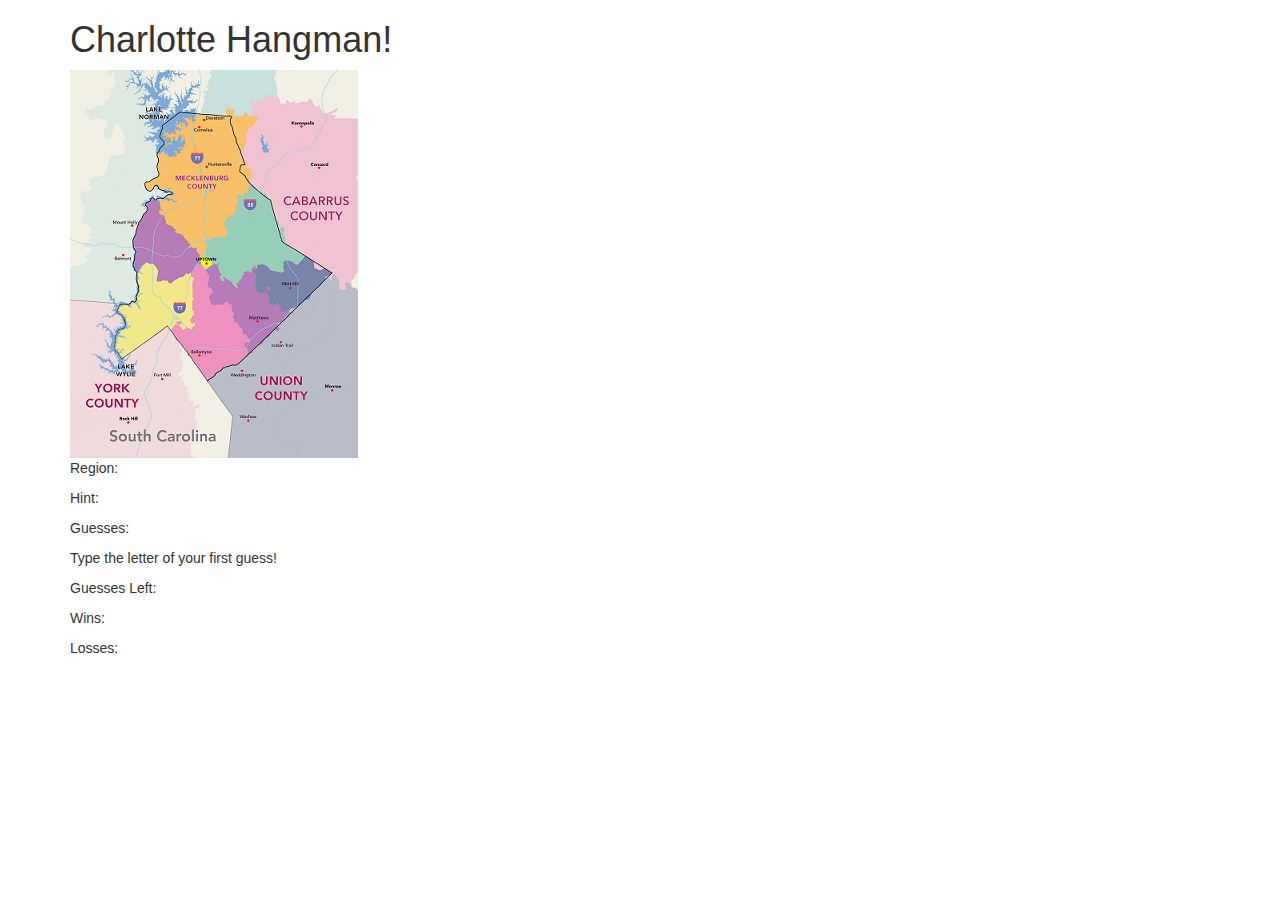
==== index3.html @ b56e7983 "index3 is game" ====
<!DOCTYPE html>
<html lang="en">
	<head>
		<meta charset="UTF-8">
		<meta name="viewport" content="width=device-width, initial-scale=1">
		<!-- Latest compiled and minified CSS -->
		<link rel="stylesheet" href="https://maxcdn.bootstrapcdn.com/bootstrap/3.3.7/css/bootstrap.min.css" integrity="sha384-BVYiiSIFeK1dGmJRAkycuHAHRg32OmUcww7on3RYdg4Va+PmSTsz/K68vbdEjh4u" crossorigin="anonymous">
		<link rel="stylesheet" type="text/css" href="assets/css/style.css">
		<title>CLT Hangman</title>
	</head>
		<body onload="start()"> <!--onload="hangmanWord()"-->
		<div class="container">

		<h1>Charlotte Hangman!</h1>

			<img id="current-photo" src="assets/images/Charlotte-Area-Map.png" alt="Charlotte Map">

			<div id="current-word">
				<p id="region">Region:</p>
				<p id="hint">Hint:</p>
				<p id="neighborhood-name"></p>
				<p id="guesses">Guesses:</p>
			</div>
			
			<div id="guesses">
				<p>Type the letter of your first guess!</p>
				<p id="score-guessesLeft">Guesses Left:</p>
				<p id="score-guessesLeft">Wins:</p>
				<p id="score-guessesLeft">Losses:</p>
			</div>
			

			<script src="assets/javascript/game3.js"></script>

		</body>
</html>
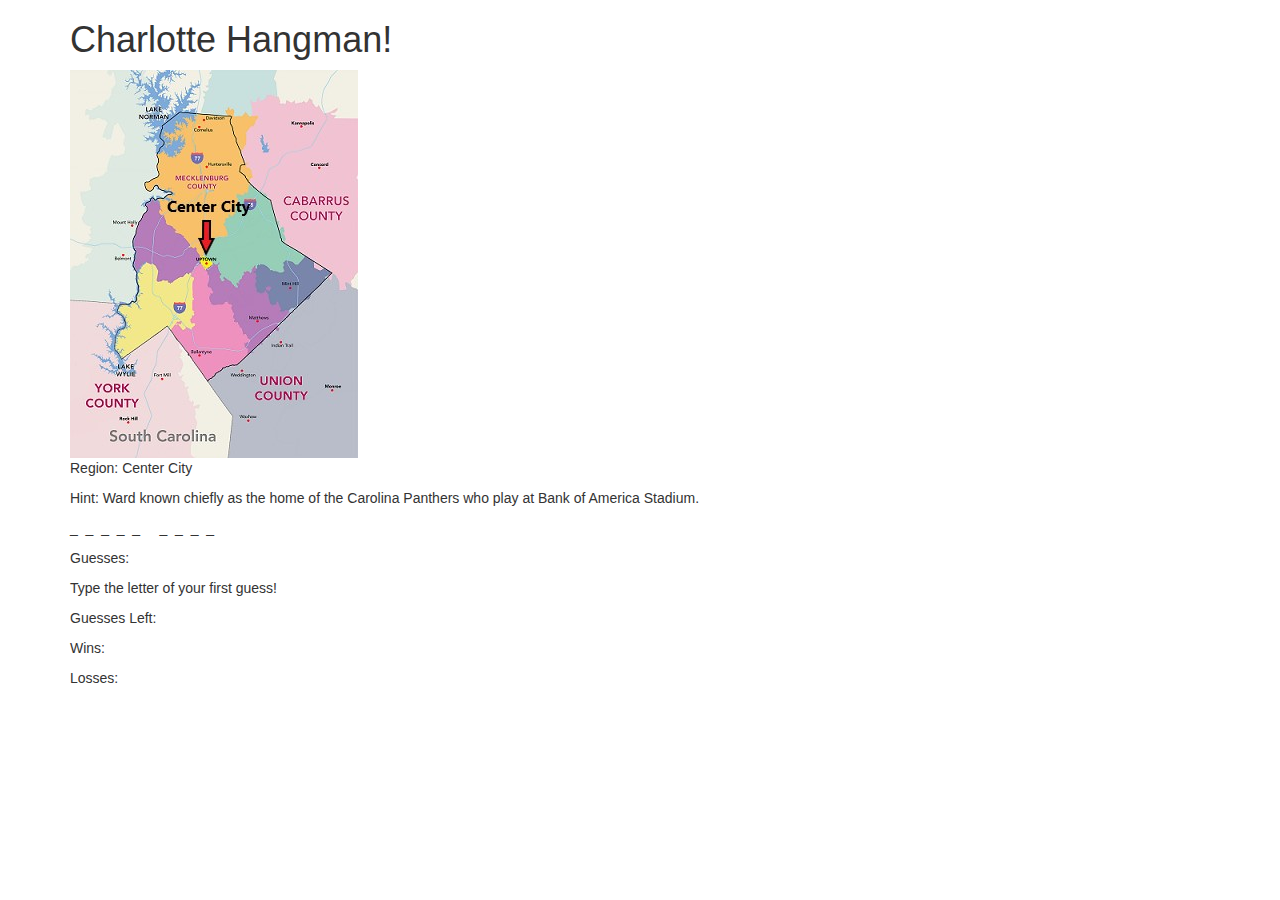
==== commit e55f16a8: "added correct guess statement" ====
--- a/index3.html
+++ b/index3.html
@@ -8,7 +8,7 @@
 		<link rel="stylesheet" type="text/css" href="assets/css/style.css">
 		<title>CLT Hangman</title>
 	</head>
-		<body onload="start()"> <!--onload="hangmanWord()"-->
+		<body> <!--onload="hangmanWord()"-->
 		<div class="container">
 
 		<h1>Charlotte Hangman!</h1>
@@ -20,6 +20,7 @@
 				<p id="hint">Hint:</p>
 				<p id="neighborhood-name"></p>
 				<p id="guesses">Guesses:</p>
+				<p id="error"></p>
 			</div>
 			
 			<div id="guesses">
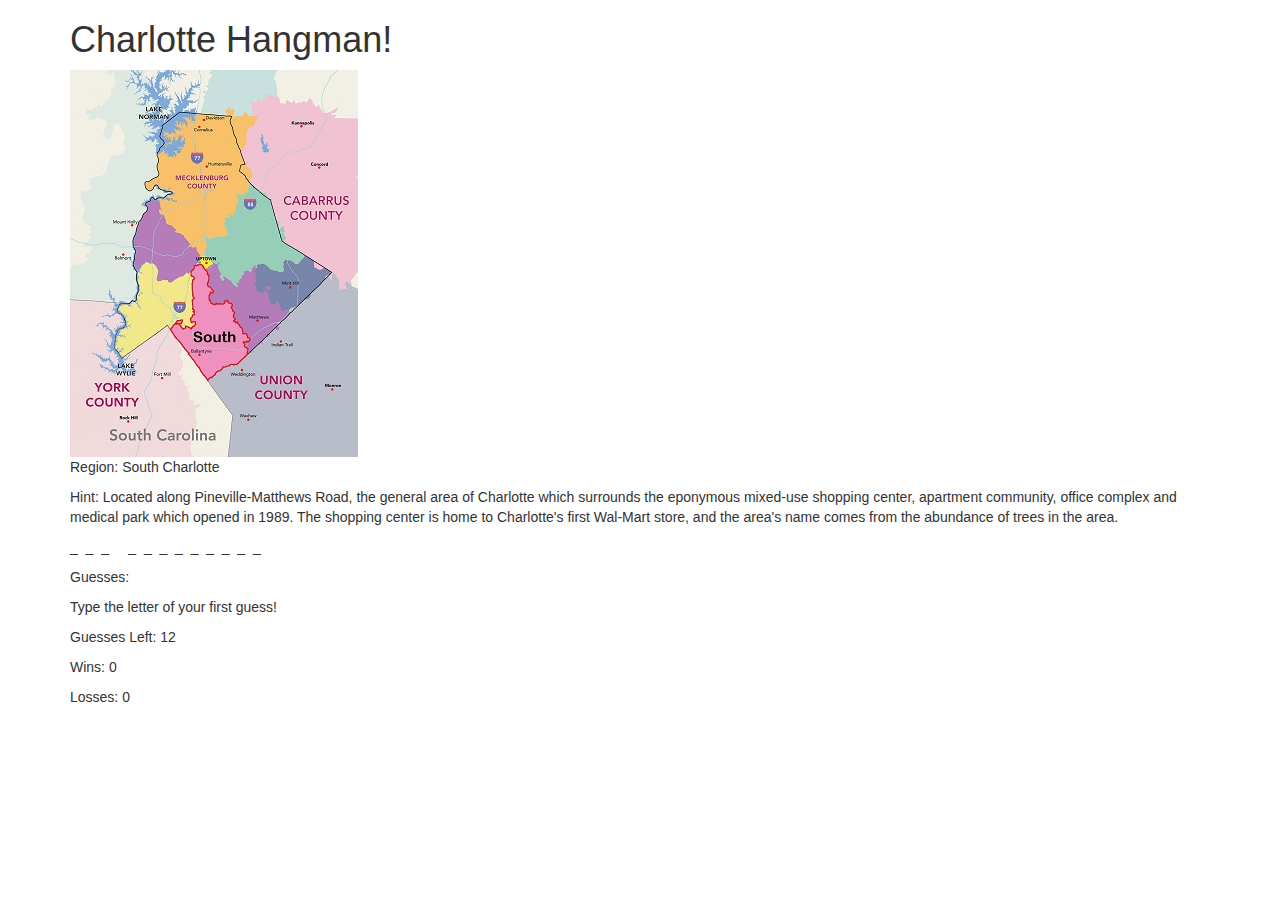
==== commit 07a61a70: "resolved several scoping issues" ====
--- a/index3.html
+++ b/index3.html
@@ -25,9 +25,9 @@
 			
 			<div id="guesses">
 				<p>Type the letter of your first guess!</p>
-				<p id="score-guessesLeft">Guesses Left:</p>
-				<p id="score-guessesLeft">Wins:</p>
-				<p id="score-guessesLeft">Losses:</p>
+				<p id="guesses-left">Guesses Left:</p>
+				<p id="wins">Wins:</p>
+				<p id="losses">Losses:</p>
 			</div>
 			
 
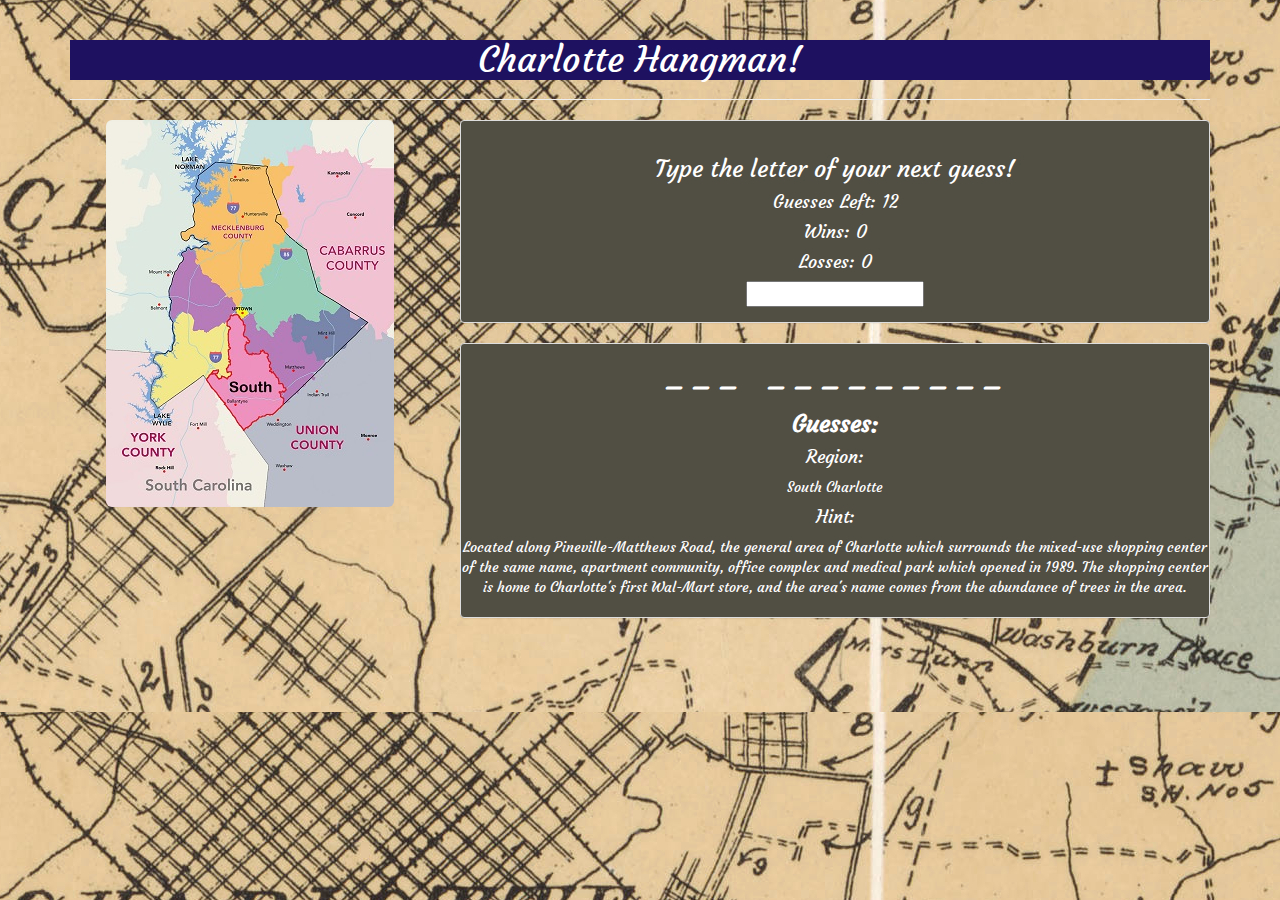
==== commit f3852d71: "restored functionality" ====
--- a/index3.html
+++ b/index3.html
@@ -6,31 +6,63 @@
 		<!-- Latest compiled and minified CSS -->
 		<link rel="stylesheet" href="https://maxcdn.bootstrapcdn.com/bootstrap/3.3.7/css/bootstrap.min.css" integrity="sha384-BVYiiSIFeK1dGmJRAkycuHAHRg32OmUcww7on3RYdg4Va+PmSTsz/K68vbdEjh4u" crossorigin="anonymous">
 		<link rel="stylesheet" type="text/css" href="assets/css/style.css">
+		<link href="https://fonts.googleapis.com/css?family=Courgette|Homemade+Apple|Kaushan+Script|Lovers+Quarrel|Niconne|Playfair+Display|Tangerine" rel="stylesheet">
 		<title>CLT Hangman</title>
 	</head>
 		<body> <!--onload="hangmanWord()"-->
 		<div class="container">
+			<div class="row">
+				<div class="col-lg-12 col-md-12 col-sm-12 col-xs-12">
+					<div class="page-header text-center" id="header">
+							<h1>Charlotte Hangman!</h1>
+					</div>
+				</div>
+			</div>
+			<div class="row">
+				<div class="col-lg-4 col-md-4 col-sm-4 col-xs-12">
+					<img class="img-responsive center-block media-heading img-rounded" id="current-photo" src="assets/images/Charlotte-Area-Map.png" alt="Charlotte Map">
+				</div>
+				<div class="col-lg-8 col-md-8 col-sm-8 col-xs-12">
+					<div class="row">
+						<div class="col-lg-12 col-md-12 col-sm-12 col-xs-12">
+							<div class="panel panel-default">
+								<div class="panel-body text-center">
+									<h3>Type the letter of your next guess!</h3>
+									<h4 id="guesses-left">Guesses Left:</h4>
+									<h4 id="wins">Wins:</h4>
+									<h4 id="losses">Losses:</h4>
+									<input type="text" id="mobile">
+									<audio id="myAudio" src="assets/images/Wasp-Sound.mp3"></audio>							
+								</div>
+							</div>
+						</div>
+					</div>
+				</div>
+				<div class="col-lg-8 col-md-8 col-sm-8 col-xs-12">
+					<div class="row">
+						<div class="col-lg-12 col-md-12 col-sm-12 col-xs-12">
+							<div class="panel panel-default">
+								<!--<div class="panel-body text-center">-->	
+									<dl class="dl-horizonal text-center">
+										<h3 id="neighborhood-name">
+										</h3>
+										<dd></dd>
+										<h3 id="guesses"></h3>
+										<dd></dd>
+										<h4>Region:</h4>
+										<dd id="region"></dd>
+										<h4>Hint:</h4>
+										<dd id="hint"></dd>
+										<dt id="error"></dt>
+									</ul>
+								<!-- </div> -->
+							</div>
+						</div>
+					</div>
+				</div>
+			</div>
 
-		<h1>Charlotte Hangman!</h1>
-
-			<img id="current-photo" src="assets/images/Charlotte-Area-Map.png" alt="Charlotte Map">
-
-			<div id="current-word">
-				<p id="region">Region:</p>
-				<p id="hint">Hint:</p>
-				<p id="neighborhood-name"></p>
-				<p id="guesses">Guesses:</p>
-				<p id="error"></p>
-			</div>
 			
-			<div id="guesses">
-				<p>Type the letter of your first guess!</p>
-				<p id="guesses-left">Guesses Left:</p>
-				<p id="wins">Wins:</p>
-				<p id="losses">Losses:</p>
-			</div>
-			
-
 			<script src="assets/javascript/game3.js"></script>
 
 		</body>
--- a/assets/css/style.css
+++ b/assets/css/style.css
@@ -0,0 +1,32 @@
+body {
+  /*font-family: 'Playfair Display', serif;*/
+  /*font-family: 'Kaushan Script', cursive;*/
+	/*font-family: 'Lovers Quarrel', cursive;*/
+	/*font-family: 'Niconne', cursive;*/
+	font-family: 'Courgette', cursive;
+	color: #ffffff;
+	/*font-family: 'Homemade Apple', cursive;*/
+}
+
+/*p, li, {
+    font-weight: bold;
+}*/
+#mobile {
+  caret-color: black;
+  color: black;
+}
+.panel {
+	background-color: #514e44;
+}
+
+/*#hint {
+	font-weight: normal;
+}
+*/
+/*
+font-family: 'Kaushan Script', cursive;
+font-family: 'Tangerine', cursive;
+font-family: 'Lovers Quarrel', cursive;
+font-family: 'Niconne', cursive;
+font-family: 'Courgette', cursive;
+font-family: 'Homemade Apple', cursive;*/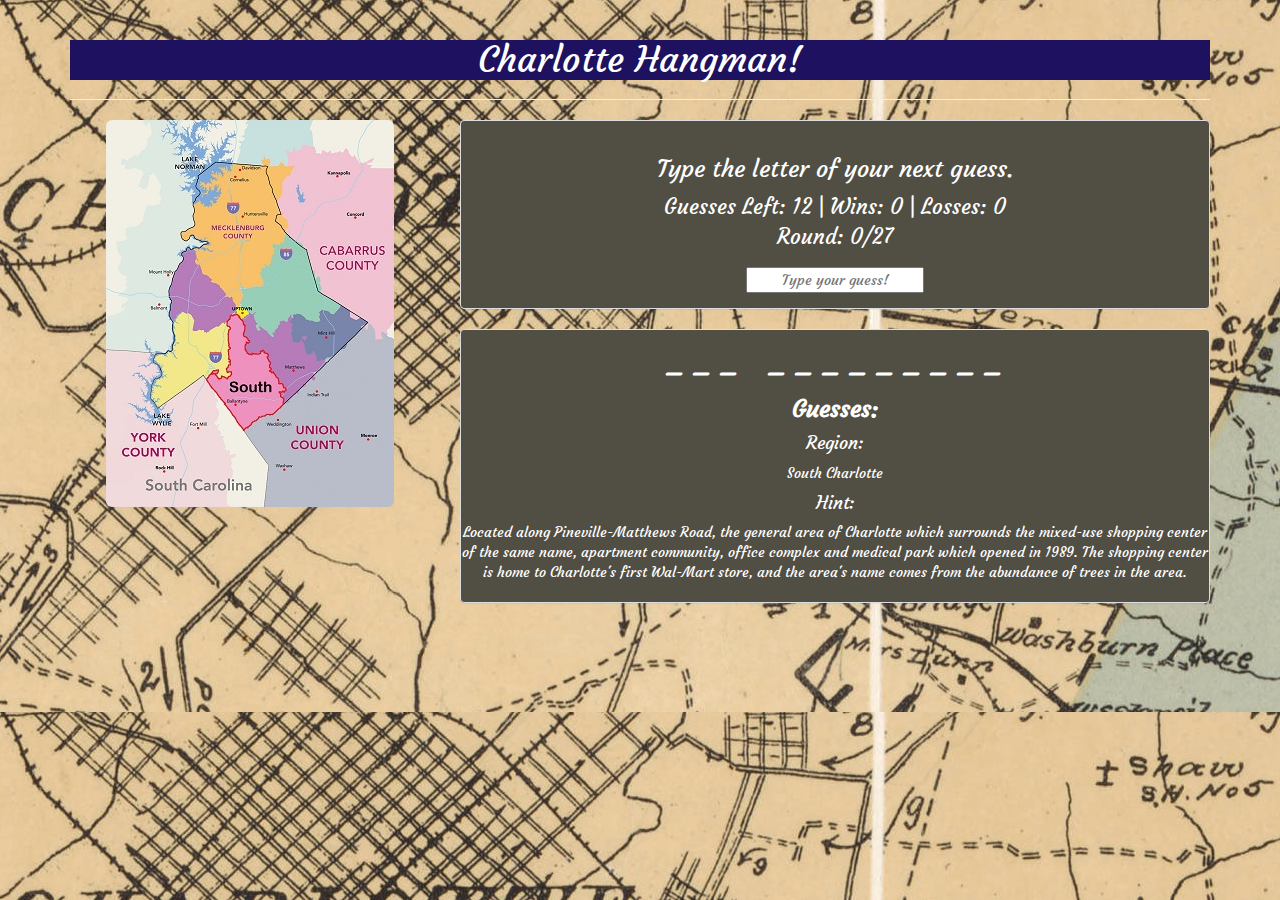
==== commit a2d23da9: "logic repaired for current app design" ====
--- a/index3.html
+++ b/index3.html
@@ -9,7 +9,7 @@
 		<link href="https://fonts.googleapis.com/css?family=Courgette|Homemade+Apple|Kaushan+Script|Lovers+Quarrel|Niconne|Playfair+Display|Tangerine" rel="stylesheet">
 		<title>CLT Hangman</title>
 	</head>
-		<body> <!--onload="hangmanWord()"-->
+		<body> 
 		<div class="container">
 			<div class="row">
 				<div class="col-lg-12 col-md-12 col-sm-12 col-xs-12">
@@ -27,11 +27,15 @@
 						<div class="col-lg-12 col-md-12 col-sm-12 col-xs-12">
 							<div class="panel panel-default">
 								<div class="panel-body text-center">
-									<h3>Type the letter of your next guess!</h3>
-									<h4 id="guesses-left">Guesses Left:</h4>
-									<h4 id="wins">Wins:</h4>
-									<h4 id="losses">Losses:</h4>
-									<input type="text" id="mobile">
+									<h3 id="msgField">Type the letter of your next guess!</h3>
+									<div class="scores">
+										<span id="guesses-left">Guesses Left:</span><span> | </span>
+										<span id="wins">Wins:</span><span> | </span>
+										<span id="losses">Losses:</span>
+										<br>
+										<span id="turn">Round: 0/27</span>
+									</div>
+									<input type="text"  class="text-center" id="mobile" placeholder="Type your guess!">
 									<audio id="myAudio" src="assets/images/Wasp-Sound.mp3"></audio>							
 								</div>
 							</div>
@@ -42,7 +46,6 @@
 					<div class="row">
 						<div class="col-lg-12 col-md-12 col-sm-12 col-xs-12">
 							<div class="panel panel-default">
-								<!--<div class="panel-body text-center">-->	
 									<dl class="dl-horizonal text-center">
 										<h3 id="neighborhood-name">
 										</h3>
@@ -54,8 +57,7 @@
 										<h4>Hint:</h4>
 										<dd id="hint"></dd>
 										<dt id="error"></dt>
-									</ul>
-								<!-- </div> -->
+									</dl>
 							</div>
 						</div>
 					</div>
--- a/assets/css/style.css
+++ b/assets/css/style.css
@@ -1,13 +1,13 @@
 body {
-  /*font-family: 'Playfair Display', serif;*/
-  /*font-family: 'Kaushan Script', cursive;*/
-	/*font-family: 'Lovers Quarrel', cursive;*/
-	/*font-family: 'Niconne', cursive;*/
 	font-family: 'Courgette', cursive;
 	color: #ffffff;
-	/*font-family: 'Homemade Apple', cursive;*/
 }
-
+.scores {
+	margin-bottom:15px;
+}
+span {
+	font-size: 1.5em;
+}
 /*p, li, {
     font-weight: bold;
 }*/
@@ -19,10 +19,12 @@
 	background-color: #514e44;
 }
 
-/*#hint {
+#hint {
 	font-weight: normal;
 }
-*/
+
+
+
 /*
 font-family: 'Kaushan Script', cursive;
 font-family: 'Tangerine', cursive;
